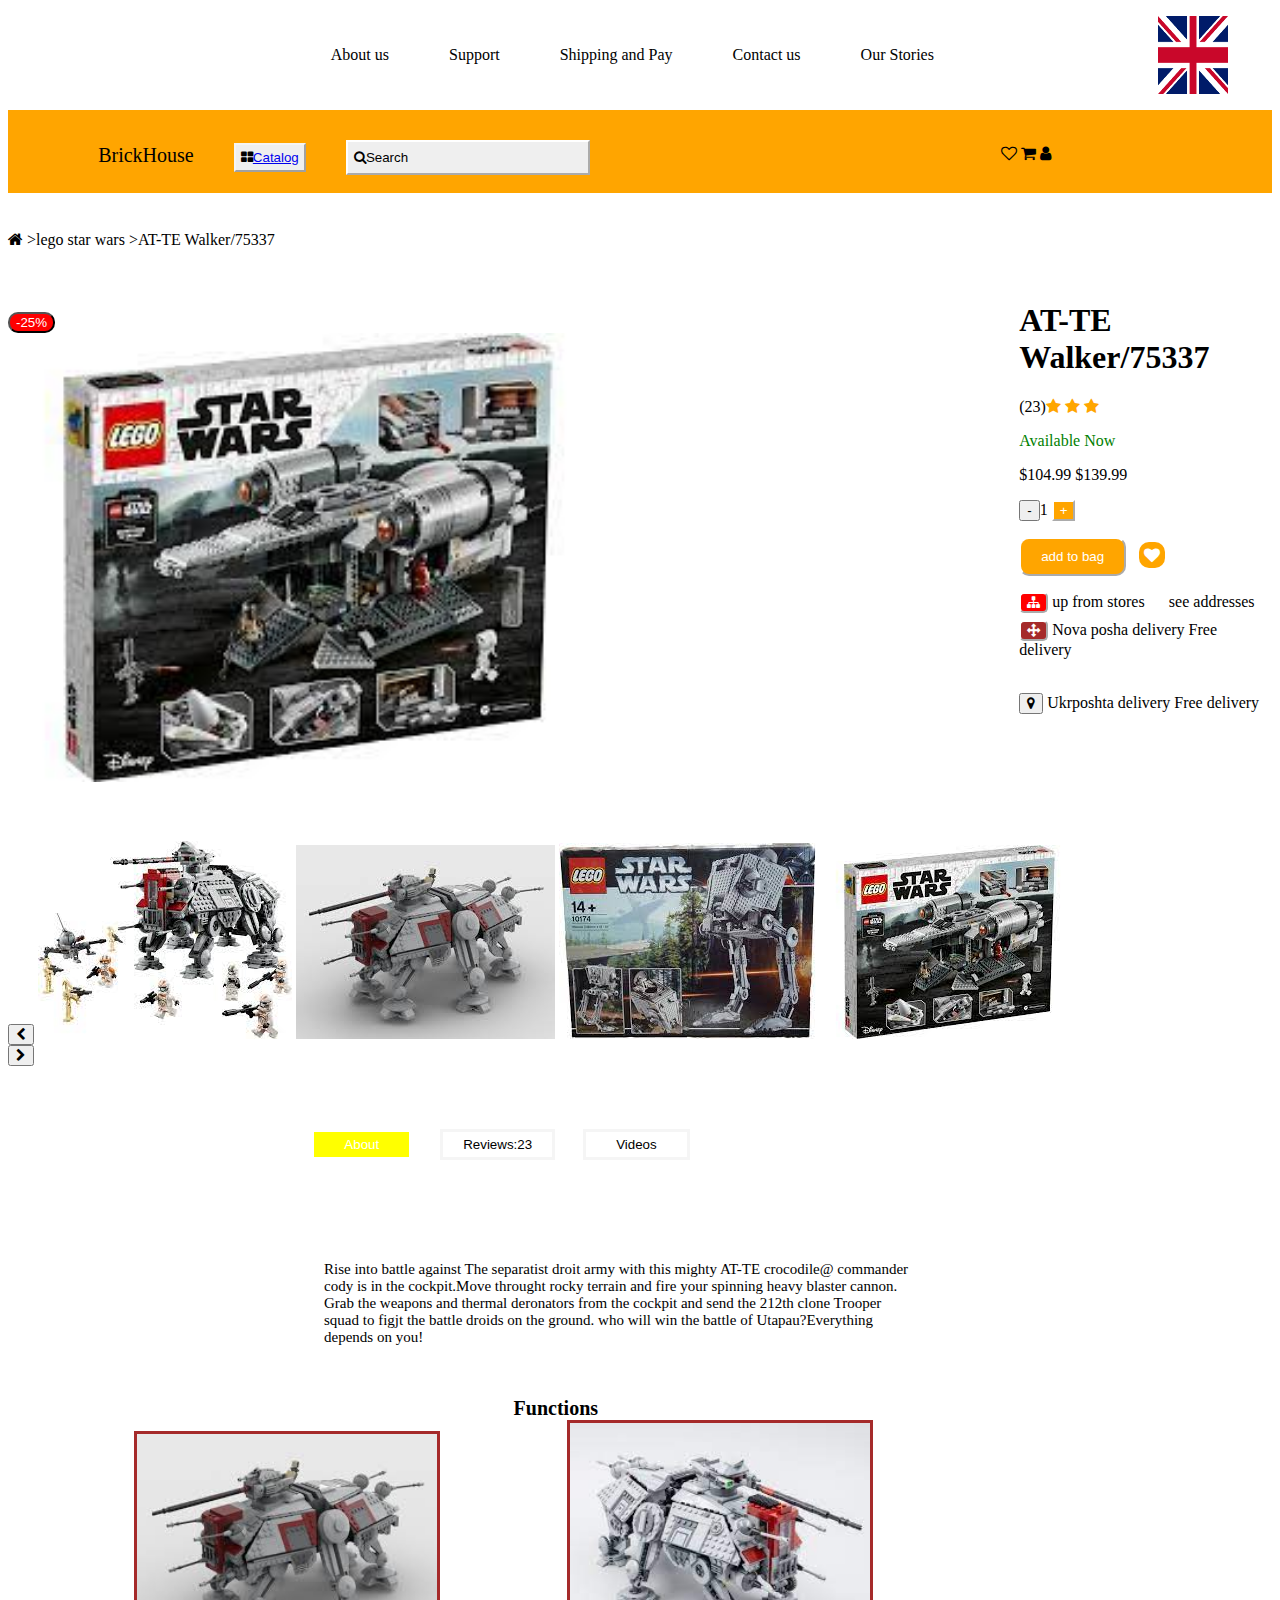
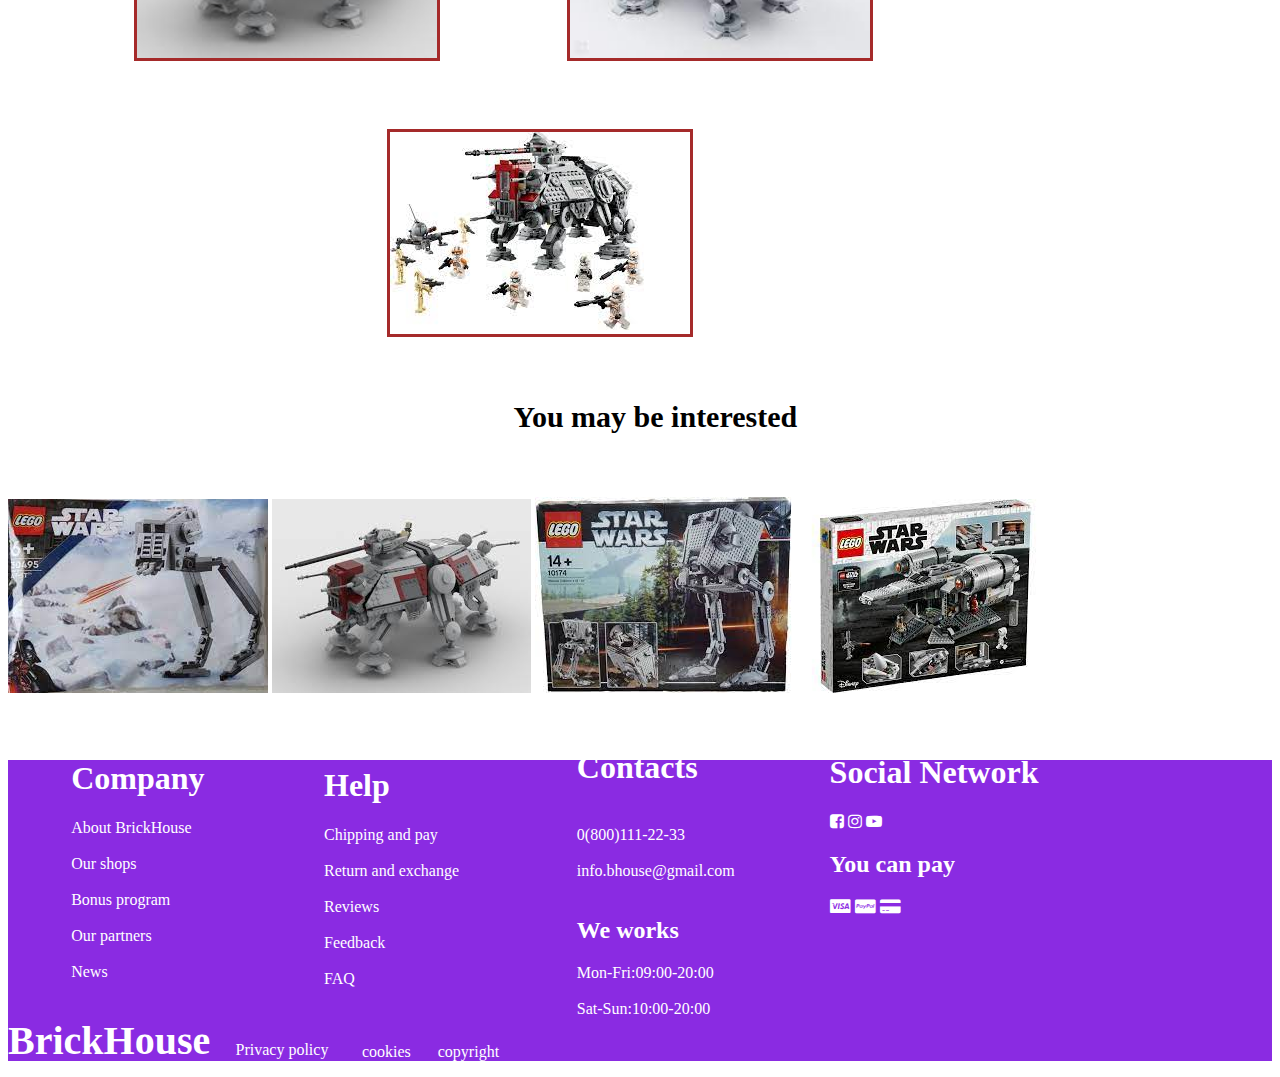
==== product.html @ 800b1a39 "first commit" ====
<!DOCTYPE html>
<html lang="en">
<head>
    <meta charset="UTF-8">
    <meta http-equiv="X-UA-Compatible" content="IE=edge">
    <meta name="viewport" content="width=device-width, initial-scale=1.0">
    <title>Document</title>
    <link rel="stylesheet" href="product.css">
    <link rel="stylesheet" href="https://cdnjs.cloudflare.com/ajax/libs/font-awesome/4.7.0/css/font-awesome.min.css">


</head>

<body>
    
    <ul class="list">

    <a>About us</a>
    <a>Support</a>
    <a>Shipping and Pay </a>
    <a>Contact us </a>
    <a>Our Stories</a>
    <img class="flag" src="images/images/marvel.png">
</ul>
<div class="all">
    <label id="brick">BrickHouse</label>
    <button class="catalog"><i class="fa fa-th-large" aria-hidden="true"></i><a href="index.html">Catalog</a></button>
    <button  id="search" ><i class="fa fa-search" aria-hidden="true"></i>Search </button> 
   <div class="icons"> <i class="fa fa-heart-o" aria-hidden="true"></i>
    <i  class="fa fa-shopping-cart" aria-hidden="true"></i>
    <i class="fa fa-user" aria-hidden="true"></i></div>
  
</div>
<!--  -->
<!-- 
<div class="main-cards">

    <div class="card1">
        <p>-20</p>
        
    <img src="images/p3.jpeg">
    </div>

    <div class="card2">
        <img src="images/p3.jpeg">
    </div>

    <div class="card3">
        <img src="images/p3.jpeg">
    </div>
    

</div> -->
<div class="hearder"><i class="fa fa-home" aria-hidden="true"></i>
   >lego star wars >AT-TE Walker/75337  <br>
  <button class="red"> -25%</button>
</div>

<img class="foto"  src="images/images/p3.jpeg" alt="">
<div class="first">
    <h1>AT-TE Walker/75337</h1>
   <p>(23)<i id="star" class="fa fa-star" aria-hidden="true"></i>
    <i  id="star" class="fa fa-star" aria-hidden="true"></i>
    <i  id="star" class="fa fa-star" aria-hidden="true"></i>
 </p> 
 <p class="Available">Available Now</p>
 <p>$104.99  $139.99</p>
 <p> <button >- </button>1 <button id="butt">+</button></p>
 <p><button class="add">add to bag</button><i  id="big"   class="fa fa-heart" aria-hidden="true"></i></p>
 <button class="site"><i class="fa fa-sitemap" aria-hidden="true"></i></button>
    <label>up from stores </label> 
    <label class="see">see addresses</label><p class="col2">
    <button class="arrows"><i class="fa fa-arrows" aria-hidden="true"></i></button>
    <label>Nova posha delivery</label> 
    <label>Free delivery</label></p><br>
    <button><i class="fa fa-map-marker" aria-hidden="true"></i>
    </button>
    <label>Ukrposhta delivery</label>
    <label>Free delivery</label>
</div>



<div class="photos">
    <button><i class="fa fa-chevron-left" aria-hidden="true"></i></button>  
<img src="images/images/star1.jpeg">
<img src="images/images/star3.jpeg">
<img src="images/images/t3.jpeg">
<img src="images/images/p3.jpeg"></div>
<button><i class="fa fa-chevron-right" aria-hidden="true"></i></button>
<div class="buttons">
    
    <button class="about">About</button>
    <button class="reviews">Reviews:23</button>
    <button class="videos">Videos</button>
</div>
<div class="words">Rise into battle against The separatist droit army with this mighty
    AT-TE crocodile@ commander<br> cody is in the cockpit.Move throught
    rocky terrain and fire your spinning heavy blaster cannon.<br>Grab 
    the weapons and thermal deronators from the cockpit and send the 
    212th clone Trooper<br> squad to figjt the battle droids on the ground.
    who will win the battle of Utapau?Everything <br>depends on you!
 </div>
 <div class="functions">Functions </div>
 <div>
    <img id="p1"  src="images/images/star3.jpeg" alt=""><img  id="p2" src="images/images/star2.jpeg">
 </div>
 <div class="p3"><img src="images/images/star1.jpeg" alt=""></div>
 <div class="may">You may be interested</div>
 <div class="images">
    <img src="images/images/t1.jpeg">
    <img src="images/images/star3.jpeg">
    <img src="images/images/t3.jpeg">
    <img src="images/images/p3.jpeg">
 </div>
<div class="two">
    <div class="fi">
    <h1>Company</h1>
    About BrickHouse<br><br>
    Our shops<br><br>
    Bonus program<br><br>
    Our partners<br><br>
    News<br><br>
    </div>
       <div class="second">
        <h1>Help</h1>
        Chipping and pay<br><br>
        Return and exchange<br><br>
        Reviews<br><br>
        Feedback<br><br>
        FAQ<br><br>
     </div>

     <div class="third">
        <h1>Contacts</h1><br>
        0(800)111-22-33<br><br>
        info.bhouse@gmail.com<br><br>
        <h2>We works</h2>
        Mon-Fri:09:00-20:00<br><br>
        Sat-Sun:10:00-20:00<br> <br>
     </div>
     
     <div class="fourth">
        <h1>Social Network</h1>
        <i class="fa fa-facebook-square" aria-hidden="true"></i>
        <i class="fa fa-instagram" aria-hidden="true"></i>
        <i class="fa fa-youtube-play" aria-hidden="true"></i>
        <h2>You can pay</h2>
        <i class="fa fa-cc-visa" aria-hidden="true"></i>
        <i class="fa fa-cc-paypal" aria-hidden="true"></i>
        <i class="fa fa-credit-card-alt" aria-hidden="true"></i>
     </div>
     <div class="footer">
       <P class="brick"> BrickHouse</P> 
       <P class="privacy">  Privacy policy </P> 
       <P class="cookies">  cookies </P> 
       <P class="copyright">copyright</P>
     
    </div>
    </div>  


</body>
</html>
---- product.css ----
.list{
    display: flex;
    margin-left: 20%;   
} 
.list a{
    padding: 30px;


}
.flag {
    width: 70px;
    margin-left: 20%;
}

@media(max-width:700px){
    .list a{
        padding: 15px;
    }
    .list{
            margin-left: 1px;   
    } 
}



/* ------------ */

.main-cards{
    display: grid;
    grid-template-columns: repeat(3,1fr);
}

.card1{
    border: solid;
    margin: .4em;
}

@media(max-width:500px){
    .main-cards{
        display: grid;
        grid-template-columns: repeat(1,1fr);
    }
    .card1{
        
    }
}
#brick{
    margin-left: 5%;
    font-size: 20px;
    
}
.catalog{
    margin-left: 3%;
    padding: 5px;
    border-color: whitesmoke;
}
#search{
 padding-right: 180px; 
 padding-top: 8px;
 padding-bottom: 8px;
 margin-left: 3%;
 border-color: white;
 

}
.icons{
    margin-top: -2.5%;
    margin-left: 80%;   

 }
 .all{
    background-color:orange;
    padding: 30px;
 }
 .first{
    margin-left: 80%;
 }
 .foto{
    width: 600px;
 }
.hearder{
    margin-top: 3%;

}
.red{
    margin-top: 5%;
    border-radius: 10px;
    color: white;
    background-color: red;
}

.first{
    margin-top: -40%;
    
}
#star{
    color:orange;
}
.Available{
    color: green;
}
#butt{
    background-color: orange;
    color: white;
    border-color: white;
}
.add{
    background-color: orange;
    color: white;
    border-color: white;
    border-radius: 10px;
    padding: 10px 20px;
}
#big{
    background-color: orange;
    color: white;
    border-radius: 10px;
    margin-left: 5%;
    padding: 5px;
}
.site{
    background-color: red;
    color: white;
    border-color: white;
    border-radius: 5px;
}.see{
    margin-left: 8%;
}
.arrows{
    background-color: brown;
    color: white;
    border-color: white;
    border-radius: 5px;
}
.col2{
    margin-top: 3%;

}
.fi{
    margin-top: 5%;
    margin-left: 5%;
}
.second{
      margin-left: 25%;
      margin-top: -20%;
}
.third{
    margin-left: 45%;
    margin-top: -22%;
}
.fourth{
    margin-left: 65%;
    margin-top: -24%;

}
.footer{
    margin-top: 8%;

}
.brick{
 font-size: 40px;font-weight: 600;
 
 

}
.privacy{

    margin-left: 18%;
    margin-top: -5%;
}
.cookies{
margin-left: 28%;
margin-top: -2.5%;
}
.copyright{
    margin-left: 34%;
    margin-top: -2.7%;
}
.two{
    background-color: blueviolet;
    color: white;
}
.photos{
margin-top: 10%;

}
.buttons{
    margin-top: 5%;
    margin-left: 5%;

}
.about{
    padding: 5px 30px;
    border-color: white;
    border: solid;
    background-color: yellow;
    color: white;
    margin-left: 20%;
}
.reviews{
    padding: 5px 20px;
      border: solid;
    background-color: white;
    border-color: whitesmoke;
    margin-left: 2%;
    
}
.videos{
    margin-left: 2%;
    padding: 5px 30px ;
    border: solid;
    background-color: white;
    border-color: whitesmoke;
}
.words{
    margin-top: 8%;
    margin-left: 25%;
    font-size: 15px;
}
.functions{
    margin-left: 40%;
    margin-top: 4%;
    font-size: 20px;
    font-weight: 800;
}
#p1{
    margin-left: 10%;
    width: 300px;
    border: solid;
    border-color: brown;
}
#p2{
    margin-left: 10%;
    width: 300px;
    border: solid;
    border-color: brown;
}
.p3{
    margin-top: 5%;
    margin-left: 30%;
    width: 300px;
    border: solid;
    border-color: brown;
}
.may{
    margin-left: 40%;
    margin-top: 5%;
    font-size: 30px;
    font-weight: 800;
}
.images{
    margin-top: 5%;
}
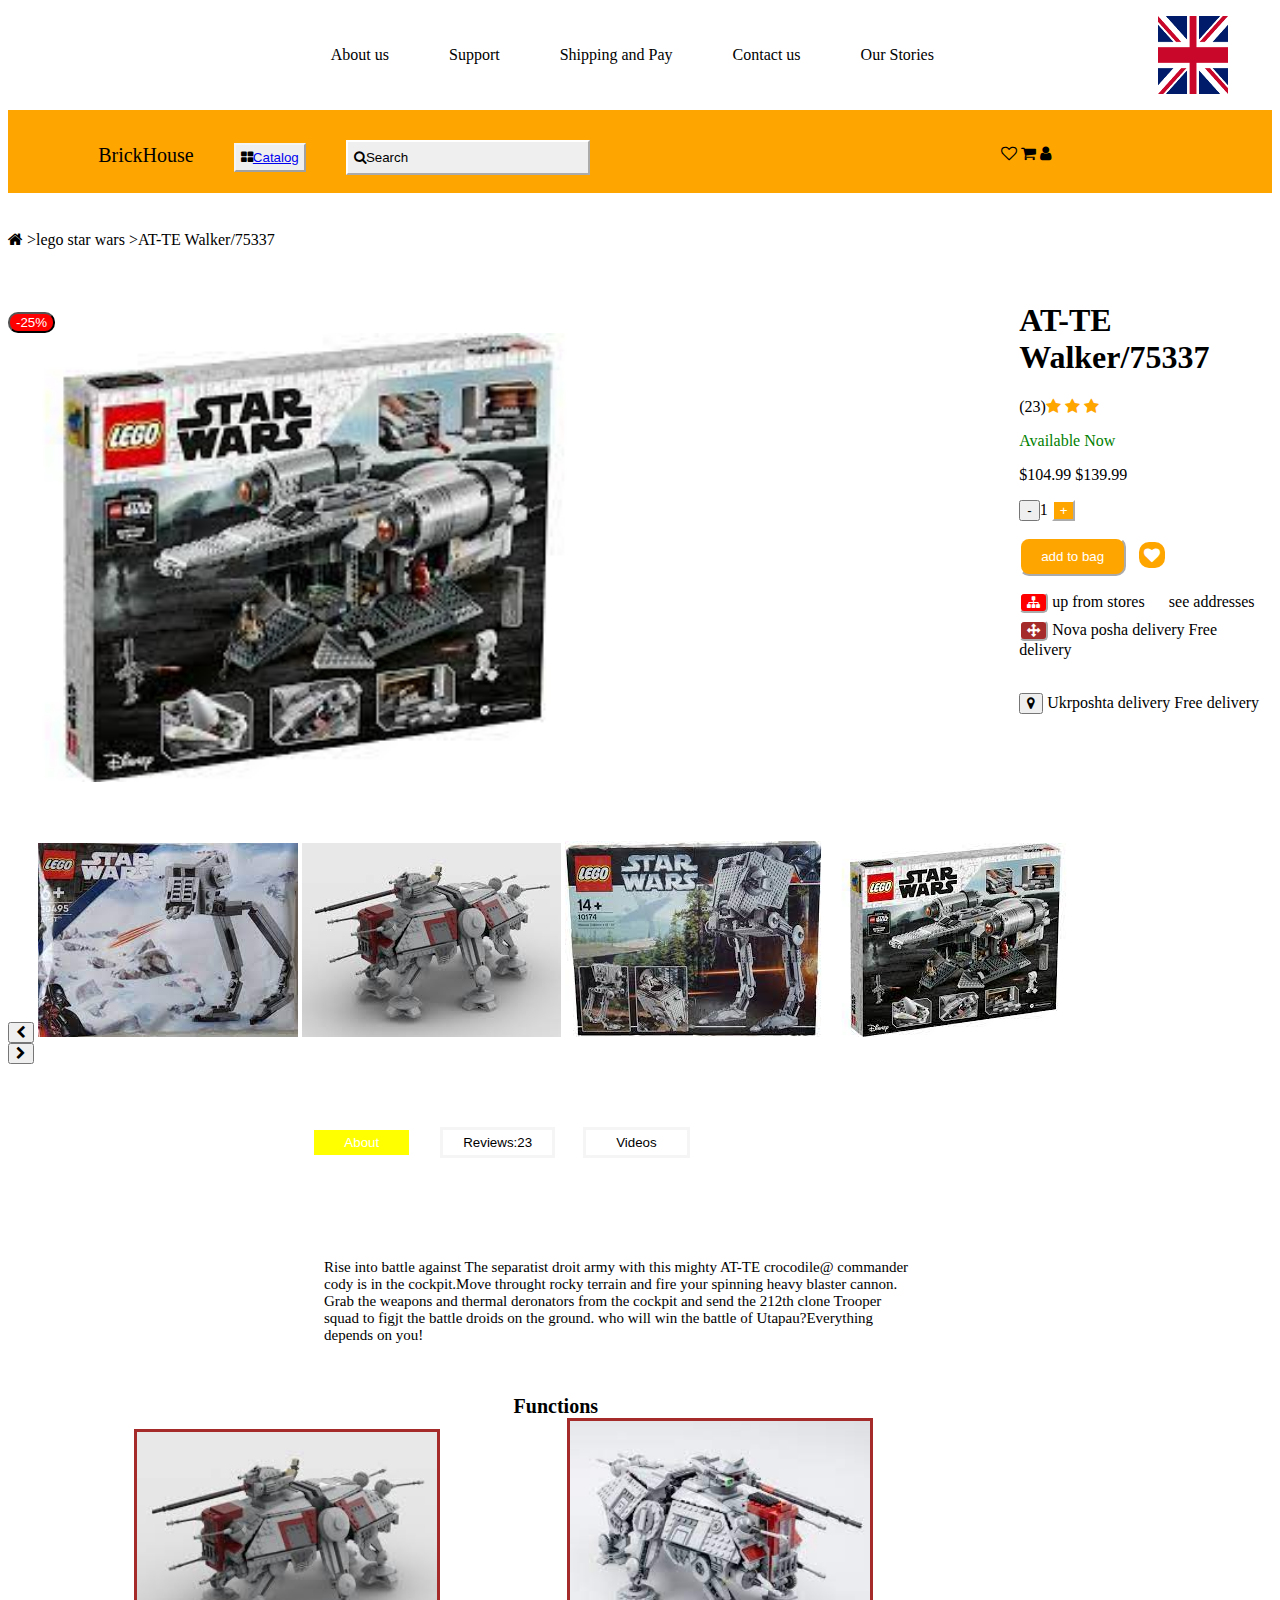
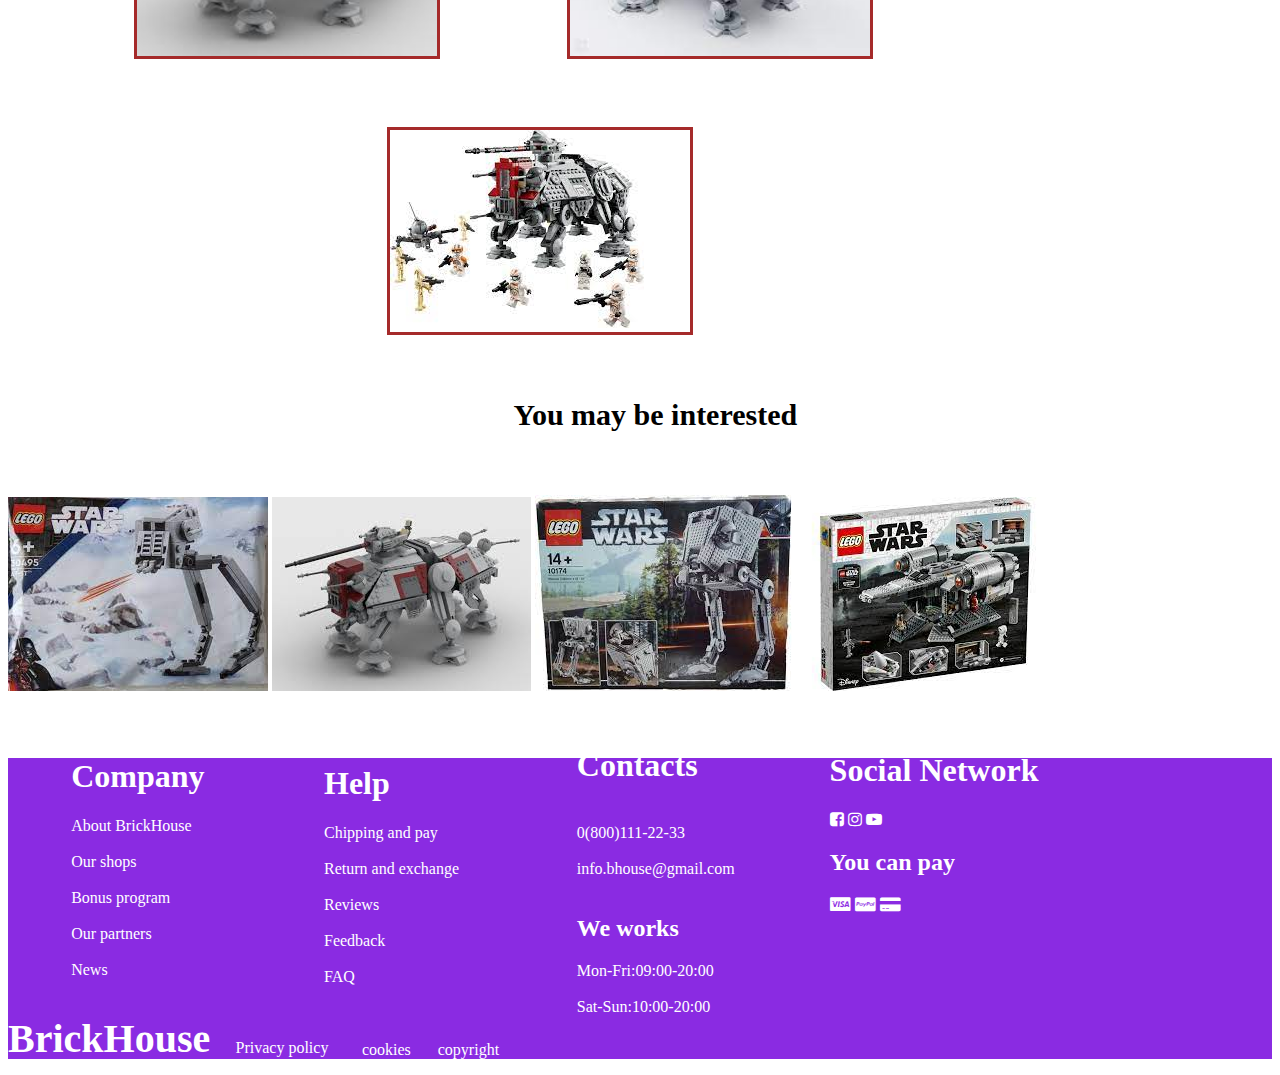
==== commit d92198ad: "add changes" ====
--- a/product.html
+++ b/product.html
@@ -24,7 +24,7 @@
 </ul>
 <div class="all">
     <label id="brick">BrickHouse</label>
-    <button class="catalog"><i class="fa fa-th-large" aria-hidden="true"></i><a href="index.html">Catalog</a></button>
+    <button class="catalog"><i class="fa fa-th-large" aria-hidden="true"></i><a href="Product1.html">Catalog</a></button>
     <button  id="search" ><i class="fa fa-search" aria-hidden="true"></i>Search </button> 
    <div class="icons"> <i class="fa fa-heart-o" aria-hidden="true"></i>
     <i  class="fa fa-shopping-cart" aria-hidden="true"></i>
@@ -83,7 +83,7 @@
 
 <div class="photos">
     <button><i class="fa fa-chevron-left" aria-hidden="true"></i></button>  
-<img src="images/images/star1.jpeg">
+<img src="images/images/t1.jpeg">
 <img src="images/images/star3.jpeg">
 <img src="images/images/t3.jpeg">
 <img src="images/images/p3.jpeg"></div>
